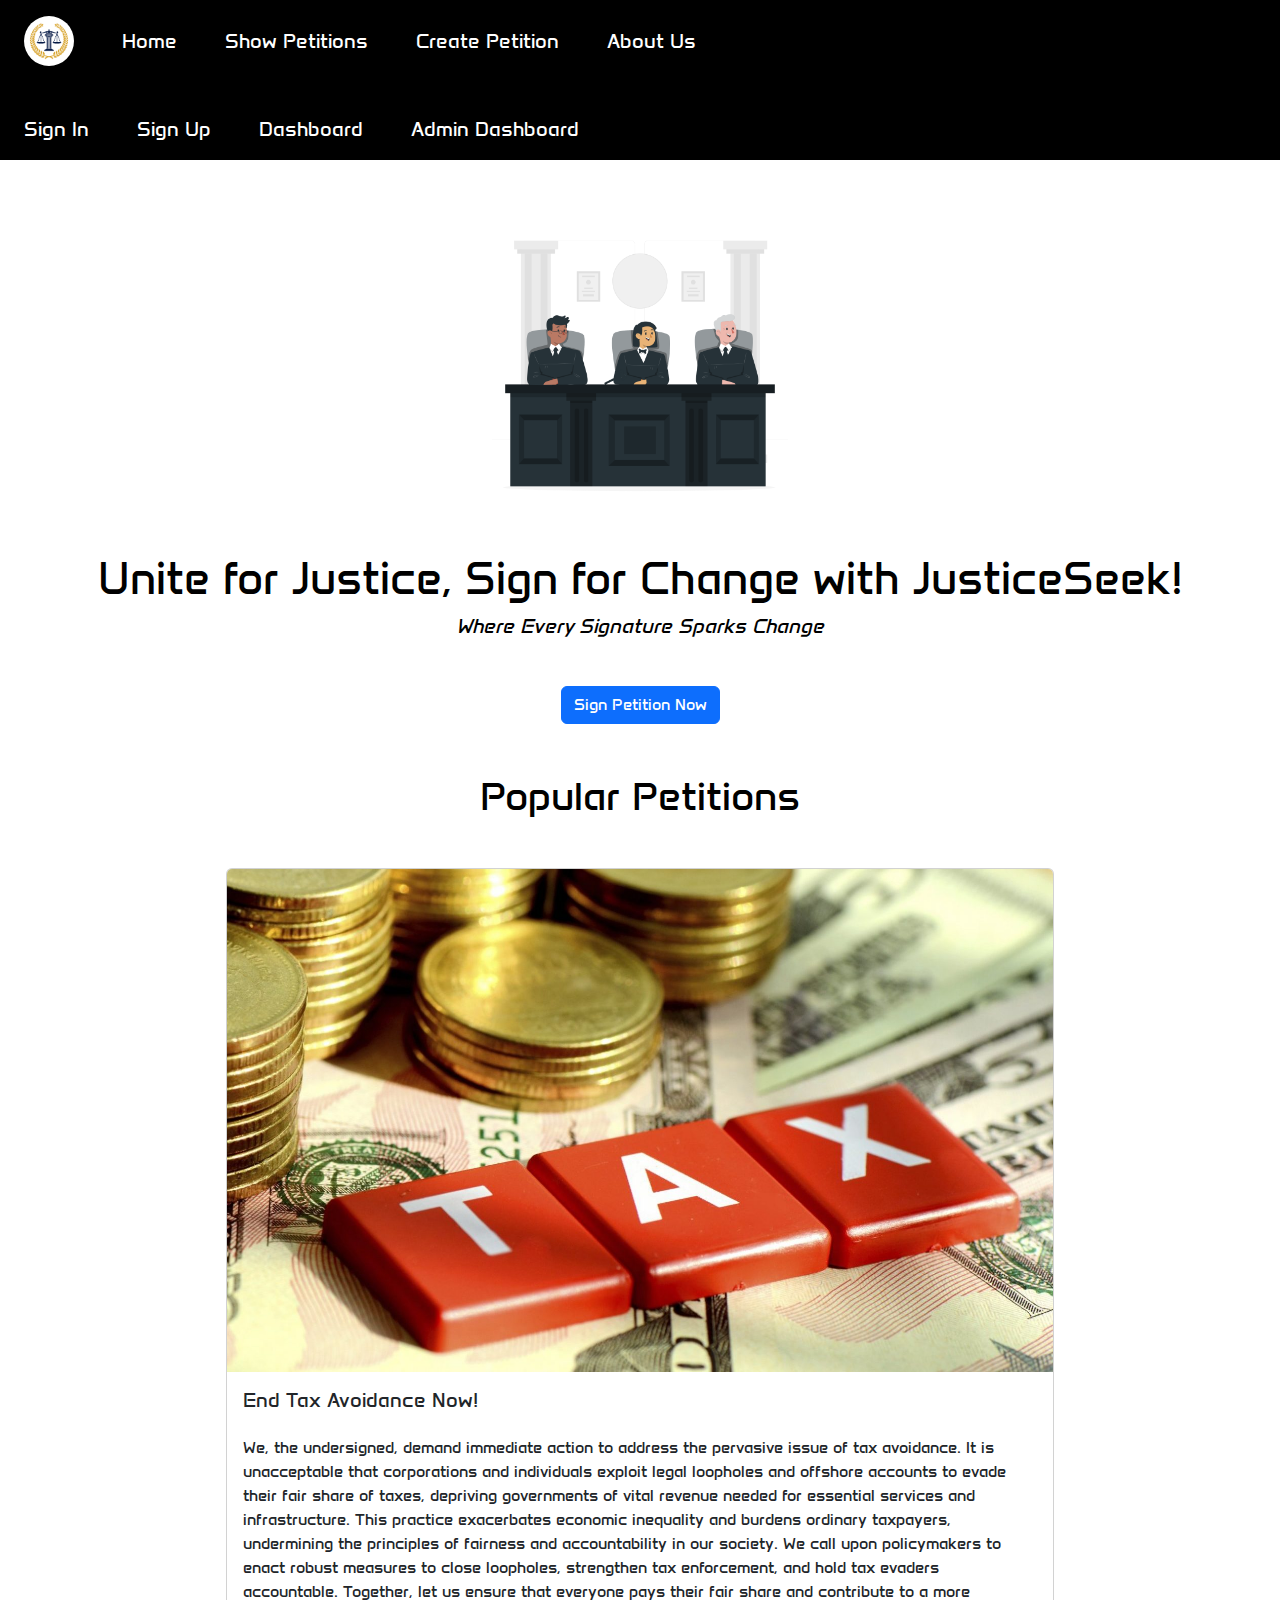
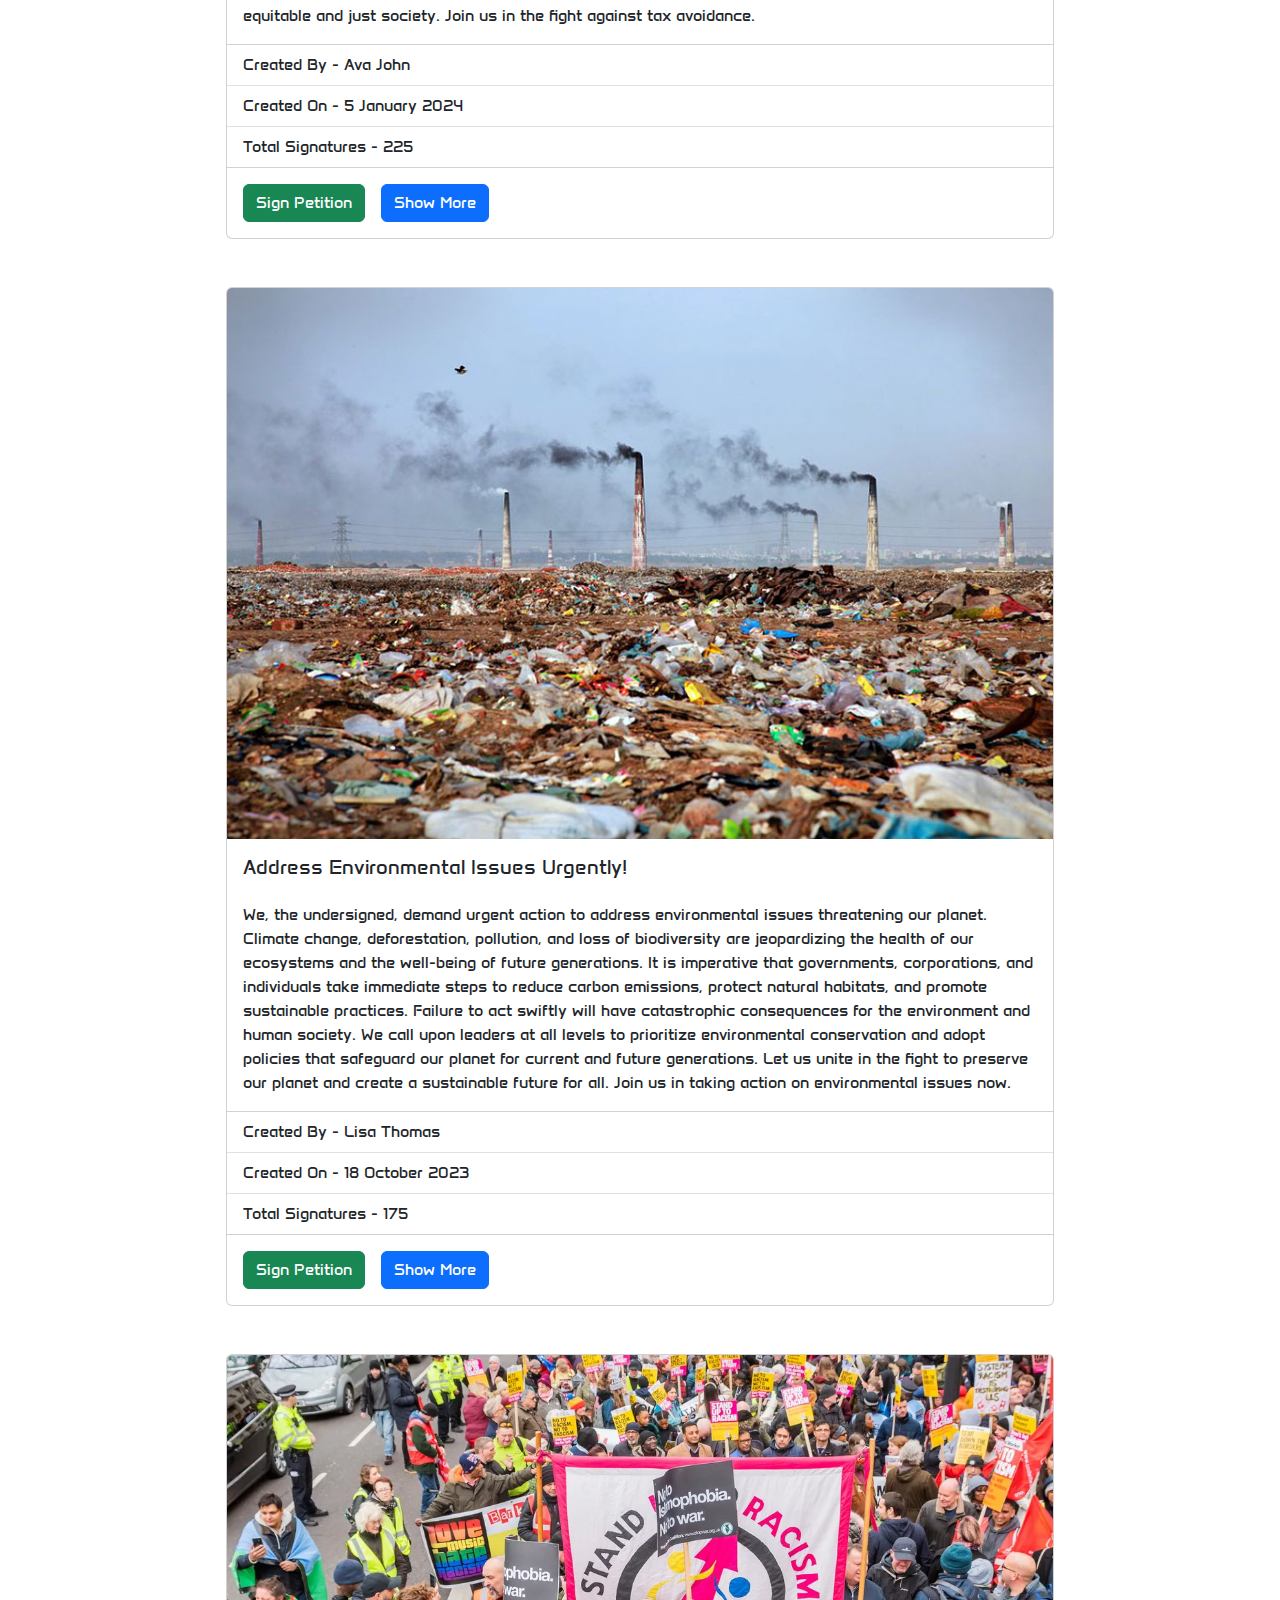
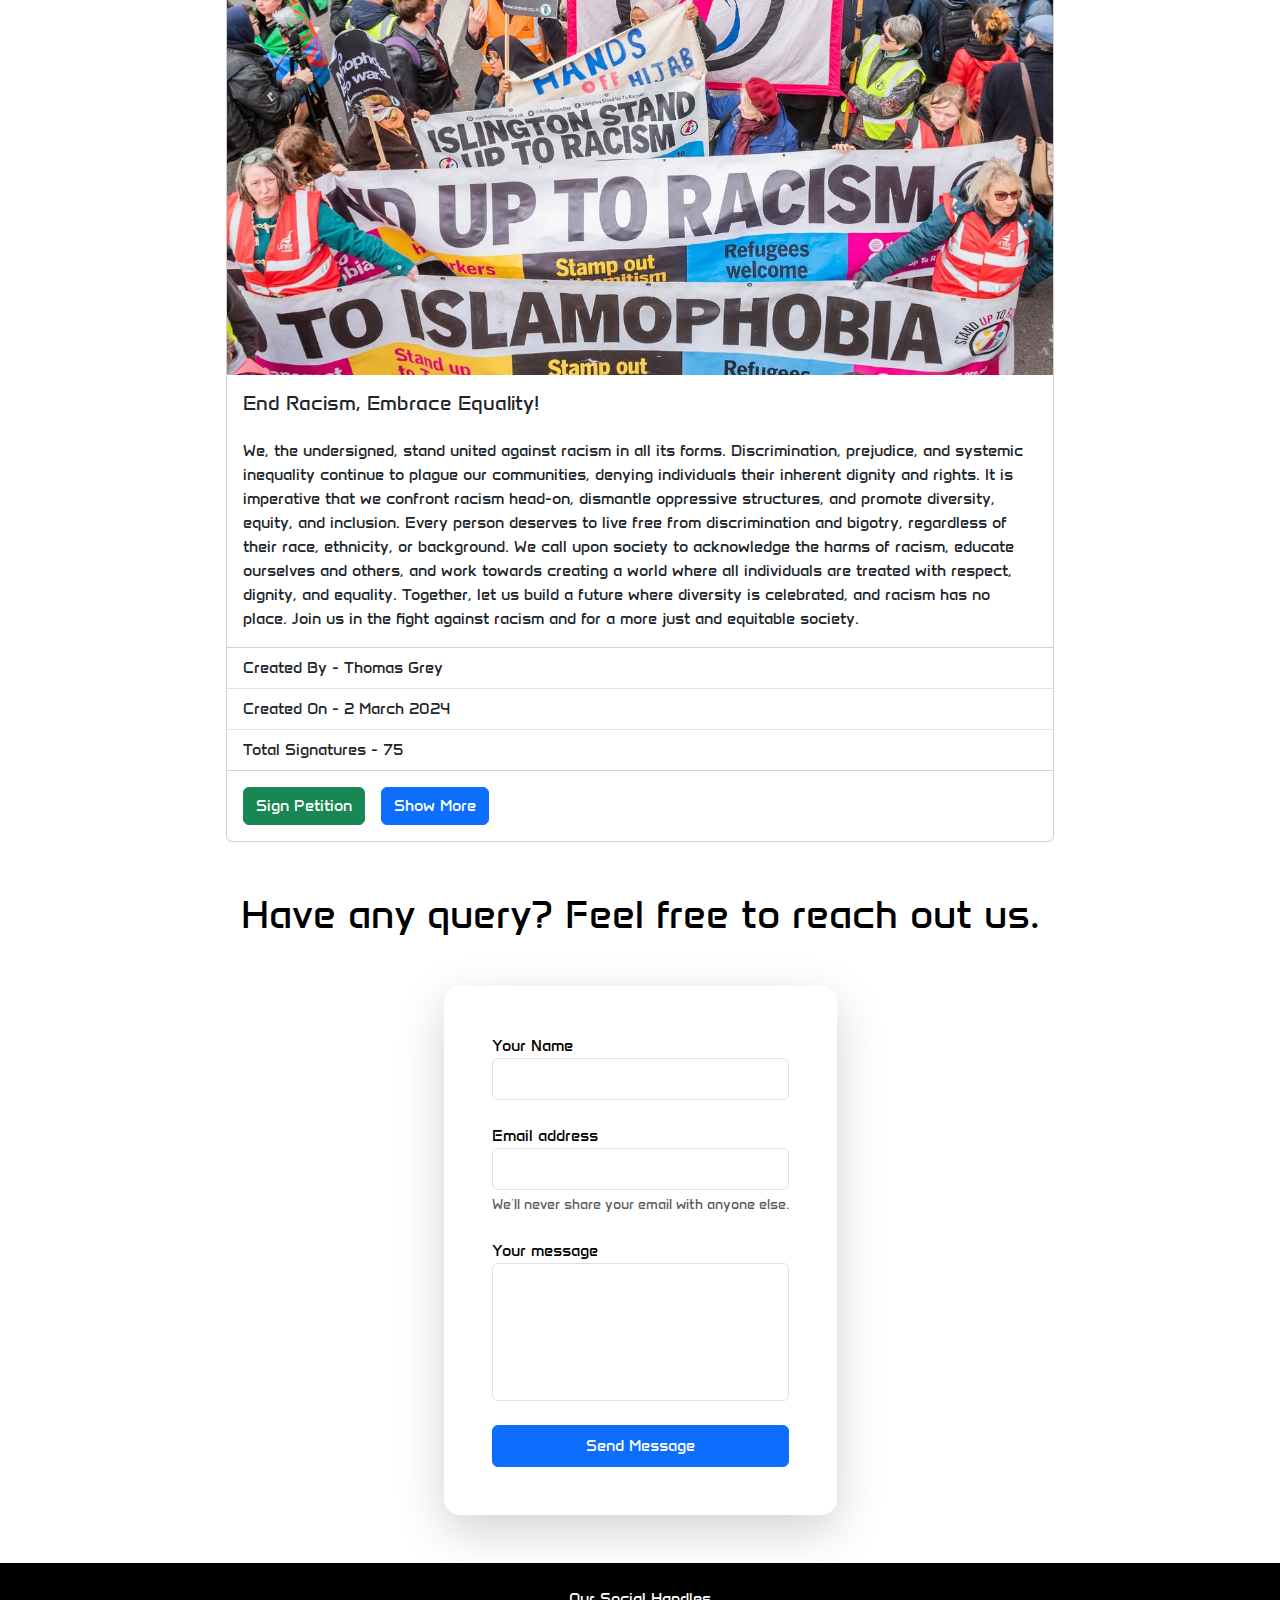
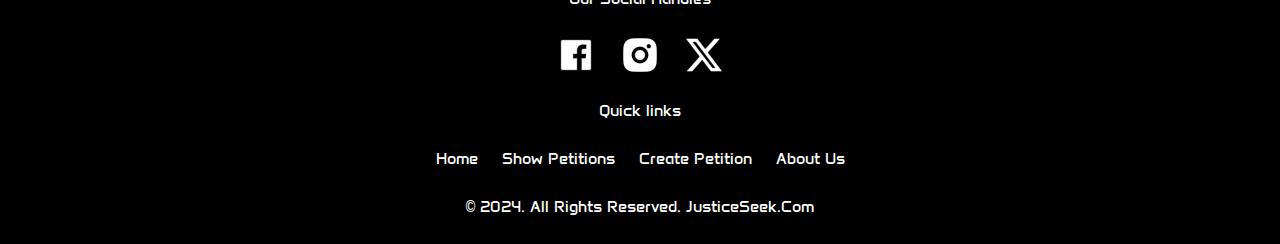
==== index.html @ a6297d28 "initial commit" ====
<!DOCTYPE html>
<html lang="en">
  <head>
    <meta charset="utf-8" />
    <meta name="viewport" content="width=device-width, initial-scale=1" />
    <link rel="shortcut icon" href="./favicon.ico" type="image/x-icon" />
    <title>
      JusticeSeek - Empowering Voices, Seeking Justice | JusticeSeek.Com
    </title>
    <link
      href="https://cdn.jsdelivr.net/npm/bootstrap@5.3.3/dist/css/bootstrap.min.css"
      rel="stylesheet"
      integrity="sha384-QWTKZyjpPEjISv5WaRU9OFeRpok6YctnYmDr5pNlyT2bRjXh0JMhjY6hW+ALEwIH"
      crossorigin="anonymous"
    />
    <link rel="stylesheet" href="style.css" />
  </head>
  <body>
    <div class="main-ctn d-flex align-items-center flex-column">
      <!-- navbar-start -->
      <div class="w-100 bg-black text-white position-relative">
        <div class="nav-content-ctn px-4 py-3 mx-auto">
          <nav
            class="d-flex align-items-center justify-content-between fs-5 flex-wrap gap-5"
          >
            <div class="d-flex align-items-center justify-content-center gap-5">
              <img src="./assets/images/logo.png" alt="logo" class="logo p-1" />
              <ul
                class="align-items-center justify-content-center gap-5 list-unstyled d-none d-md-flex d-lg-flex"
              >
                <li>
                  <a href="./index.html" class="text-decoration-none text-white"
                    >Home</a
                  >
                </li>
                <li>
                  <a
                    href="./petitions.html"
                    class="text-decoration-none text-white"
                    >Show Petitions</a
                  >
                </li>
                <li class="create-petition">
                  <a
                    href="./create-petition.html"
                    class="text-decoration-none text-white"
                    >Create Petition</a
                  >
                </li>
                <li>
                  <a
                    href="./about-us.html"
                    class="text-decoration-none text-white"
                    >About Us</a
                  >
                </li>
              </ul>
            </div>
            <ul
              class="align-items-center justify-content-center gap-5 list-unstyled d-none d-md-flex d-lg-flex"
            >
              <li class="sign-in">
                <a href="/sign-in.html" class="text-decoration-none text-white"
                  >Sign In</a
                >
              </li>
              <li class="sign-up">
                <a href="/sign-up.html" class="text-decoration-none text-white"
                  >Sign Up</a
                >
              </li>
              <li class="dashboard">
                <a
                  href="/dashboard.html"
                  class="text-decoration-none text-white"
                  >Dashboard</a
                >
              </li>
              <li class="admin-dashboard">
                <a
                  href="/admin-dashboard.html"
                  class="text-decoration-none text-white"
                  >Admin Dashboard</a
                >
              </li>
            </ul>
            <label for="res-nav-trigger" class="d-flex d-md-none d-lg-none">
              <img
                src="./assets/images/menu-icon.png"
                alt="menu-icon"
                class="menu-icon"
              />
            </label>
          </nav>
        </div>
        <input type="checkbox" id="res-nav-trigger" class="d-none" />
        <div
          class="p-4 bg-white position-absolute top-0 end-0 shadow position-relative res-nav"
        >
          <label for="res-nav-trigger">
            <img
              src="./assets/images/close-btn-icon.png"
              alt="close-btn-icon"
              class="menu-close-icon"
            />
          </label>
          <ul
            class="align-items-start justify-content-center flex-column gap-4 list-unstyled d-flex"
          >
            <li>
              <a href="./index.html" class="text-decoration-none text-black"
                >Home</a
              >
            </li>
            <li>
              <a href="./petitions.html" class="text-decoration-none text-black"
                >Show Petitions</a
              >
            </li>
            <li class="create-petition">
              <a
                href="./create-petition.html"
                class="text-decoration-none text-black"
                >Create Petition</a
              >
            </li>
            <li>
              <a href="./about-us.html" class="text-decoration-none text-black"
                >About Us</a
              >
            </li>
            <li class="sign-in">
              <a href="/sign-in.html" class="text-decoration-none text-black"
                >Sign In</a
              >
            </li>
            <li class="sign-up">
              <a href="/sign-up.html" class="text-decoration-none text-black"
                >Sign Up</a
              >
            </li>
            <li class="dashboard">
              <a href="/dashboard.html" class="text-decoration-none text-black"
                >Dashboard</a
              >
            </li>
            <li class="admin-dashboard">
              <a
                href="/admin-dashboard.html"
                class="text-decoration-none text-black"
                >Admin Dashboard</a
              >
            </li>
          </ul>
        </div>
      </div>
      <!-- navbar-end -->

      <!-- content-start -->
      <div class="w-100 text-black">
        <div
          class="content-ctn d-flex align-items-center flex-column justify-content-start mx-auto gap-5 p-3 py-5 p-md-5 p-lg-5"
        >
          <img
            src="./assets/images/court.png"
            alt="hammer-img"
            class="w-25 landing-page-img"
          />
          <div>
            <h1 class="heading">
              Unite for Justice, Sign for Change with JusticeSeek!
            </h1>
            <h2 class="fst-italic fs-5 mt-2 text-center">
              Where Every Signature Sparks Change
            </h2>
          </div>
          <a href="./petitions.html" class="btn btn-primary"
            >Sign Petition Now</a
          >
          <h1>Popular Petitions</h1>
          <div
            class="w-100 d-flex flex-column justify-content-center align-items-center gap-5"
          >
            <div class="card petition-card" style="width: 70%">
              <img
                src="./assets/images/tax.jpg"
                class="card-img-top"
                alt="..."
              />
              <div class="card-body">
                <h5 class="card-title">End Tax Avoidance Now!</h5>
                <br />
                <p class="card-text">
                  We, the undersigned, demand immediate action to address the
                  pervasive issue of tax avoidance. It is unacceptable that
                  corporations and individuals exploit legal loopholes and
                  offshore accounts to evade their fair share of taxes,
                  depriving governments of vital revenue needed for essential
                  services and infrastructure. This practice exacerbates
                  economic inequality and burdens ordinary taxpayers,
                  undermining the principles of fairness and accountability in
                  our society. We call upon policymakers to enact robust
                  measures to close loopholes, strengthen tax enforcement, and
                  hold tax evaders accountable. Together, let us ensure that
                  everyone pays their fair share and contribute to a more
                  equitable and just society. Join us in the fight against tax
                  avoidance.
                </p>
              </div>
              <ul class="list-group list-group-flush">
                <li class="list-group-item">Created By - Ava John</li>
                <li class="list-group-item">Created On - 5 January 2024</li>
                <li class="list-group-item">Total Signatures - 225</li>
              </ul>
              <div class="card-body d-flex gap-2 flex-wrap">
                <a href="/petitions.html" class="btn btn-success me-2"
                  >Sign Petition</a
                >
                <a href="/petitions.html" class="btn btn-primary">Show More</a>
              </div>
            </div>
            <div class="card petition-card" style="width: 70%">
              <img
                src="./assets/images/environment.jpg"
                class="card-img-top"
                alt="..."
              />
              <div class="card-body">
                <h5 class="card-title">
                  Address Environmental Issues Urgently!
                </h5>
                <br />
                <p class="card-text">
                  We, the undersigned, demand urgent action to address
                  environmental issues threatening our planet. Climate change,
                  deforestation, pollution, and loss of biodiversity are
                  jeopardizing the health of our ecosystems and the well-being
                  of future generations. It is imperative that governments,
                  corporations, and individuals take immediate steps to reduce
                  carbon emissions, protect natural habitats, and promote
                  sustainable practices. Failure to act swiftly will have
                  catastrophic consequences for the environment and human
                  society. We call upon leaders at all levels to prioritize
                  environmental conservation and adopt policies that safeguard
                  our planet for current and future generations. Let us unite in
                  the fight to preserve our planet and create a sustainable
                  future for all. Join us in taking action on environmental
                  issues now.
                </p>
              </div>
              <ul class="list-group list-group-flush">
                <li class="list-group-item">Created By - Lisa Thomas</li>
                <li class="list-group-item">Created On - 18 October 2023</li>
                <li class="list-group-item">Total Signatures - 175</li>
              </ul>
              <div class="card-body d-flex gap-2 flex-wrap">
                <a href="/petitions.html" class="btn btn-success me-2"
                  >Sign Petition</a
                >
                <a href="/petitions.html" class="btn btn-primary">Show More</a>
              </div>
            </div>
            <div class="card petition-card" style="width: 70%">
              <img
                src="./assets/images/racism.webp"
                class="card-img-top"
                alt="..."
              />
              <div class="card-body">
                <h5 class="card-title">End Racism, Embrace Equality!</h5>
                <br />
                <p class="card-text">
                  We, the undersigned, stand united against racism in all its
                  forms. Discrimination, prejudice, and systemic inequality
                  continue to plague our communities, denying individuals their
                  inherent dignity and rights. It is imperative that we confront
                  racism head-on, dismantle oppressive structures, and promote
                  diversity, equity, and inclusion. Every person deserves to
                  live free from discrimination and bigotry, regardless of their
                  race, ethnicity, or background. We call upon society to
                  acknowledge the harms of racism, educate ourselves and others,
                  and work towards creating a world where all individuals are
                  treated with respect, dignity, and equality. Together, let us
                  build a future where diversity is celebrated, and racism has
                  no place. Join us in the fight against racism and for a more
                  just and equitable society.
                </p>
              </div>
              <ul class="list-group list-group-flush">
                <li class="list-group-item">Created By - Thomas Grey</li>
                <li class="list-group-item">Created On - 2 March 2024</li>
                <li class="list-group-item">Total Signatures - 75</li>
              </ul>
              <div class="card-body d-flex gap-2 flex-wrap">
                <a href="/petitions.html" class="btn btn-success me-2"
                  >Sign Petition</a
                >
                <a href="/petitions.html" class="btn btn-primary">Show More</a>
              </div>
            </div>
          </div>
          <div class="d-flex align-items-start justify-content-center mx-auto">
            <div
              class="d-flex flex-column gap-5 align-items-center justify-content-center"
            >
              <h1 class="text-center">
                Have any query? Feel free to reach out us.
              </h1>
              <form
                class="d-flex flex-column gap-4 shadow-lg p-5 px-4 px-md-5 px-lg-5 rounded-4"
              >
                <div>
                  <label for="exampleInputEmail1" class="form-label"
                    >Your Name</label
                  >
                  <input
                    type="text"
                    class="form-control p-2"
                    name="fullname"
                    id="exampleInputEmail1"
                    aria-describedby="emailHelp"
                  />
                </div>
                <div>
                  <label for="exampleInputEmail1" class="form-label"
                    >Email address</label
                  >
                  <input
                    type="email"
                    class="form-control p-2"
                    id="exampleInputEmail1"
                    name="email"
                    aria-describedby="emailHelp"
                  />
                  <div id="emailHelp" class="form-text">
                    We'll never share your email with anyone else.
                  </div>
                </div>
                <div>
                  <label for="exampleInputEmail1" class="form-label"
                    >Your message</label
                  >
                  <textarea
                    class="form-control query-textarea p-2"
                    rows="5"
                  ></textarea>
                </div>
                <button type="submit" class="btn btn-primary p-2">
                  Send Message
                </button>
              </form>
            </div>
          </div>
        </div>
      </div>
      <!-- content-end -->

      <!-- footer-start -->
      <div class="w-100 bg-black text-white">
        <div class="footer-content-ctn px-4 py-4 mx-auto">
          <footer
            class="d-flex align-items-center justify-content-center flex-column gap-4 fs-6"
          >
            <p class="text-center">Our Social Handles</p>
            <div class="d-flex align-items-center justify-content-center gap-4">
              <img
                src="./assets/images/facebook-icon.png"
                alt="facebook-icon"
                class="social-icon"
              />
              <img
                src="./assets/images/instagram-icon.png"
                alt="instagram-icon"
                class="social-icon"
              />
              <img
                src="./assets/images/x-icon.png"
                alt="x-icon"
                class="social-icon"
              />
            </div>
            <p>Quick links</p>
            <ul
              class="align-items-center justify-content-center gap-4 list-unstyled d-flex flex-wrap flex-column flex-md-row flex-lg-row"
            >
              <li>
                <a href="./index.html" class="text-decoration-none text-white"
                  >Home</a
                >
              </li>
              <li>
                <a
                  href="./petitions.html"
                  class="text-decoration-none text-white"
                  >Show Petitions</a
                >
              </li>
              <li class="create-petition">
                <a
                  href="./create-petition.html"
                  class="text-decoration-none text-white"
                  >Create Petition</a
                >
              </li>
              <li>
                <a
                  href="./about-us.html"
                  class="text-decoration-none text-white"
                  >About Us</a
                >
              </li>
            </ul>
            <p class="fs-6 text-center">
              <span class="font-monospace">&copy;</span> 2024. All Rights
              Reserved. JusticeSeek.Com
            </p>
          </footer>
        </div>
      </div>
      <!-- footer-end -->
    </div>
    <script
      src="https://cdn.jsdelivr.net/npm/bootstrap@5.3.3/dist/js/bootstrap.bundle.min.js"
      integrity="sha384-YvpcrYf0tY3lHB60NNkmXc5s9fDVZLESaAA55NDzOxhy9GkcIdslK1eN7N6jIeHz"
      crossorigin="anonymous"
    ></script>
    <script
      src="https://cdnjs.cloudflare.com/ajax/libs/jquery/3.7.1/jquery.min.js"
      integrity="sha512-v2CJ7UaYy4JwqLDIrZUI/4hqeoQieOmAZNXBeQyjo21dadnwR+8ZaIJVT8EE2iyI61OV8e6M8PP2/4hpQINQ/g=="
      crossorigin="anonymous"
      referrerpolicy="no-referrer"
    ></script>
    <script src="./jquery.js"></script>
  </body>
</html>
---- style.css ----
@font-face {
  font-family: "Anta-Regular";
  src: url("./assets/fonts/Anta-Regular.ttf");
}

.d-border {
  border: 2px solid red;
}

*::-webkit-scrollbar {
  width: 6px;
}

*::-webkit-scrollbar-track {
  background: #f1f1f1;
}

*::-webkit-scrollbar-thumb {
  background: black;
}

* {
  margin-bottom: 0px !important;
  box-sizing: border-box;
  font-family: "Anta-Regular";
}

html,
body {
  width: 100%;
  height: 100%;
}

.main-ctn {
  width: 100%;
}

/* navbar-start */

.nav-content-ctn {
  width: 100%;
  max-width: 1460px;
}

.logo {
  width: 50px;
  background-color: white;
  border-radius: 50%;
}

.menu-icon {
  width: 50px;
}

.menu-close-icon {
  width: 25px;
  position: absolute;
  top: 10px;
  right: 10px;
}

.res-nav {
  display: none;
}

#res-nav-trigger:checked + .res-nav {
  display: flex;
}

li {
  cursor: pointer;
  position: relative;
}

li::after {
  content: "";
  height: 8px;
  width: 8px;
  position: absolute;
  top: 125%;
  left: 50%;
  transform: translate(-50%, -50%);
  border-radius: 50%;
  background-color: yellow;
  display: none;
  transition: all 0.2s linear;
}

li:hover::after {
  display: unset;
  transition: all 0.2s linear;
}

/* navbar-end */

/* content-start */

.content-ctn {
  width: 100%;
  max-width: 1460px;
  min-height: 100vh;
}

.about-us-list > li::after {
  display: none !important;
}

.petition-card > ul > li::after {
  display: none !important;
}

.query-textarea {
  resize: none;
}

.heading {
  font-size: 45px;
  color: black;
  text-align: center;
}

/* content-end */

/* footer-start */

.footer-content-ctn {
  width: 100%;
  max-width: 1460px;
}

.social-icon {
  width: 40px;
}

/* footer-end */

@media screen and (max-width: 768px) {
  .create-petition-form {
    width: 95% !important;
  }
  .landing-page-img {
    width: 80% !important;
  }
  .petition-card {
    width: 85% !important;
  }
}

/* .heading-5 {
  font-size: 75px;
  color: transparent;
  -webkit-text-stroke: 2px black;
  background-color: transparent;
  padding: 10px;
}*/
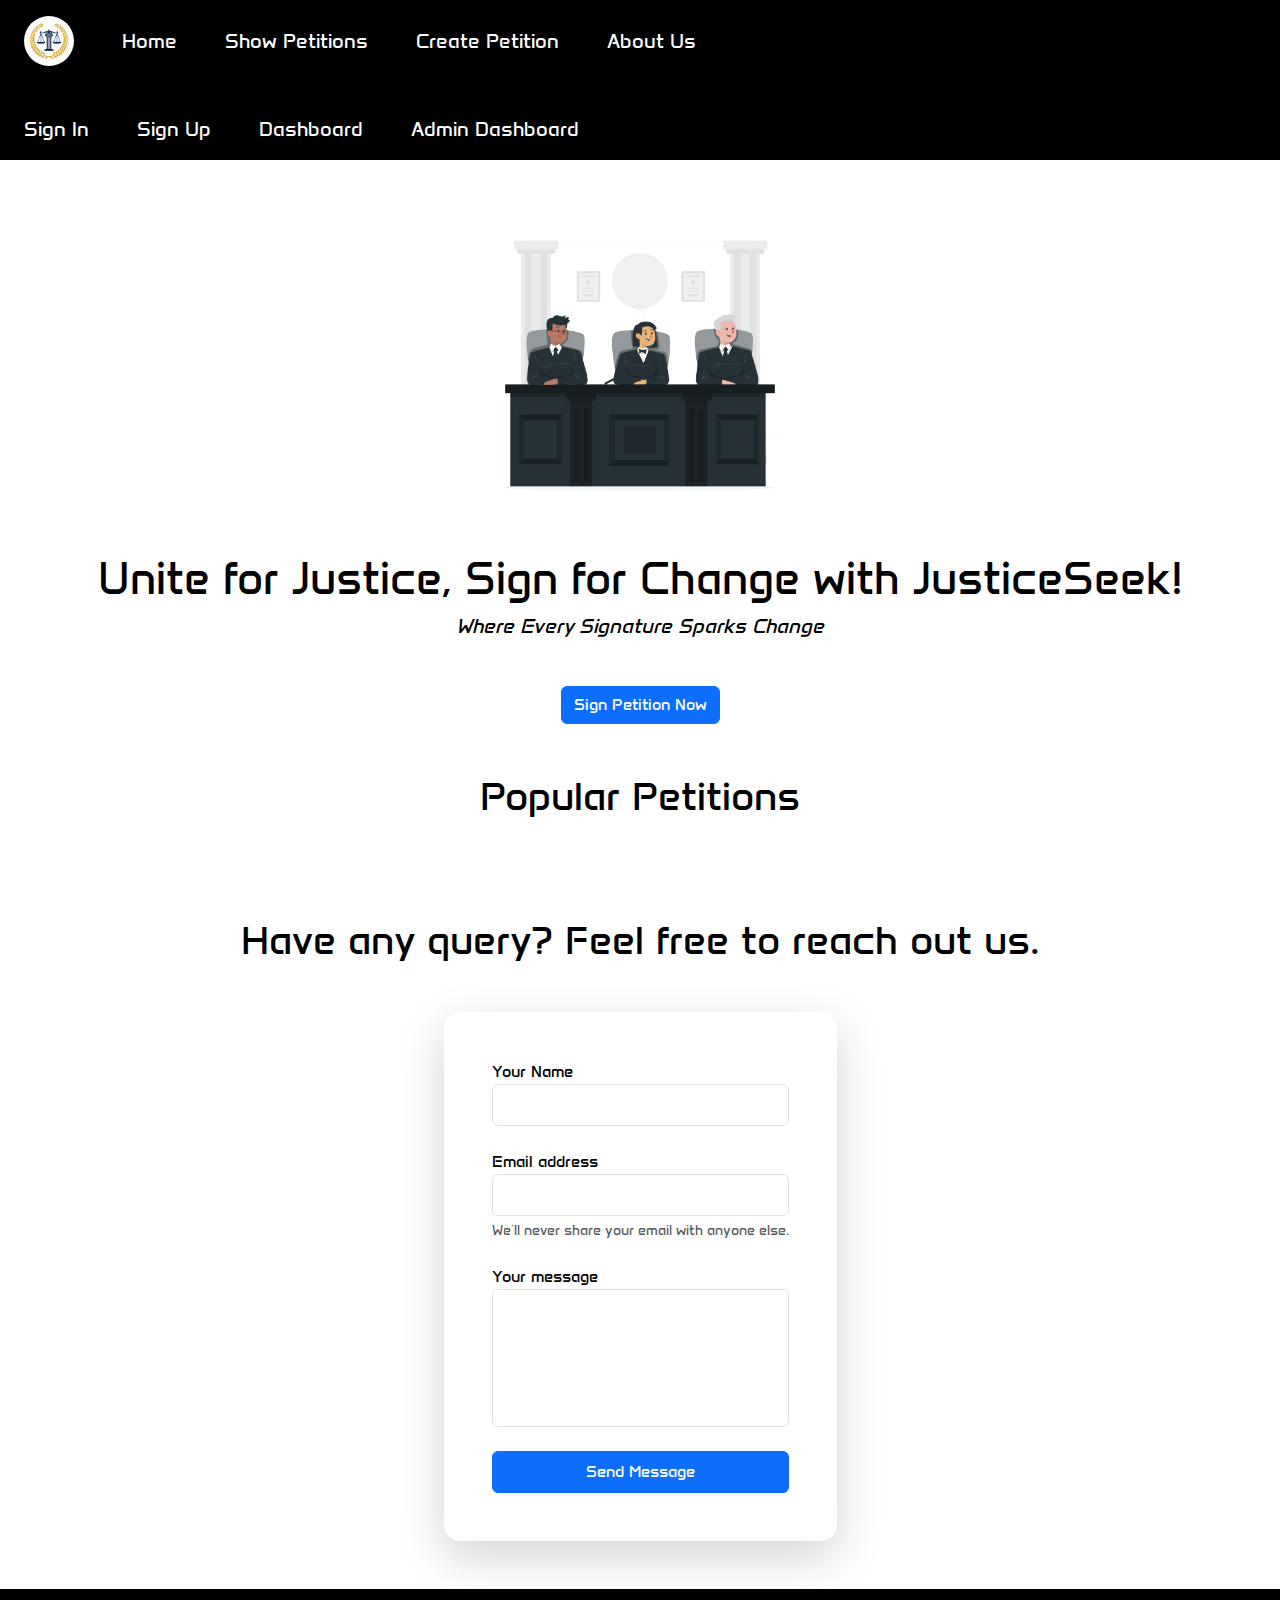
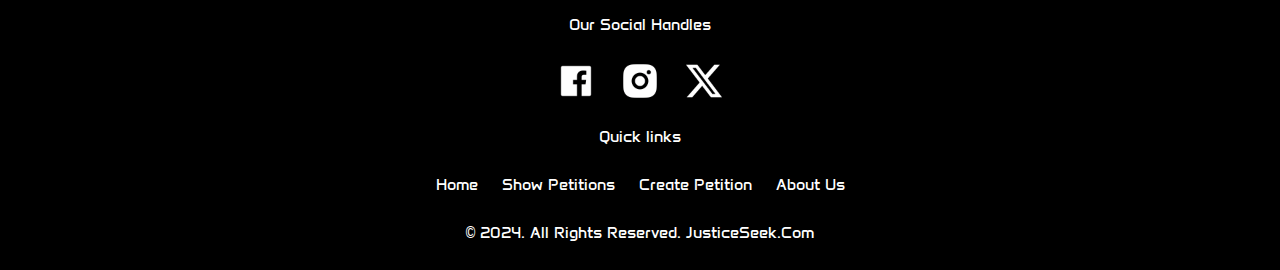
==== commit b35d9a8c: "update" ====
--- a/index.html
+++ b/index.html
@@ -179,126 +179,8 @@
           >
           <h1>Popular Petitions</h1>
           <div
-            class="w-100 d-flex flex-column justify-content-center align-items-center gap-5"
-          >
-            <div class="card petition-card" style="width: 70%">
-              <img
-                src="./assets/images/tax.jpg"
-                class="card-img-top"
-                alt="..."
-              />
-              <div class="card-body">
-                <h5 class="card-title">End Tax Avoidance Now!</h5>
-                <br />
-                <p class="card-text">
-                  We, the undersigned, demand immediate action to address the
-                  pervasive issue of tax avoidance. It is unacceptable that
-                  corporations and individuals exploit legal loopholes and
-                  offshore accounts to evade their fair share of taxes,
-                  depriving governments of vital revenue needed for essential
-                  services and infrastructure. This practice exacerbates
-                  economic inequality and burdens ordinary taxpayers,
-                  undermining the principles of fairness and accountability in
-                  our society. We call upon policymakers to enact robust
-                  measures to close loopholes, strengthen tax enforcement, and
-                  hold tax evaders accountable. Together, let us ensure that
-                  everyone pays their fair share and contribute to a more
-                  equitable and just society. Join us in the fight against tax
-                  avoidance.
-                </p>
-              </div>
-              <ul class="list-group list-group-flush">
-                <li class="list-group-item">Created By - Ava John</li>
-                <li class="list-group-item">Created On - 5 January 2024</li>
-                <li class="list-group-item">Total Signatures - 225</li>
-              </ul>
-              <div class="card-body d-flex gap-2 flex-wrap">
-                <a href="/petitions.html" class="btn btn-success me-2"
-                  >Sign Petition</a
-                >
-                <a href="/petitions.html" class="btn btn-primary">Show More</a>
-              </div>
-            </div>
-            <div class="card petition-card" style="width: 70%">
-              <img
-                src="./assets/images/environment.jpg"
-                class="card-img-top"
-                alt="..."
-              />
-              <div class="card-body">
-                <h5 class="card-title">
-                  Address Environmental Issues Urgently!
-                </h5>
-                <br />
-                <p class="card-text">
-                  We, the undersigned, demand urgent action to address
-                  environmental issues threatening our planet. Climate change,
-                  deforestation, pollution, and loss of biodiversity are
-                  jeopardizing the health of our ecosystems and the well-being
-                  of future generations. It is imperative that governments,
-                  corporations, and individuals take immediate steps to reduce
-                  carbon emissions, protect natural habitats, and promote
-                  sustainable practices. Failure to act swiftly will have
-                  catastrophic consequences for the environment and human
-                  society. We call upon leaders at all levels to prioritize
-                  environmental conservation and adopt policies that safeguard
-                  our planet for current and future generations. Let us unite in
-                  the fight to preserve our planet and create a sustainable
-                  future for all. Join us in taking action on environmental
-                  issues now.
-                </p>
-              </div>
-              <ul class="list-group list-group-flush">
-                <li class="list-group-item">Created By - Lisa Thomas</li>
-                <li class="list-group-item">Created On - 18 October 2023</li>
-                <li class="list-group-item">Total Signatures - 175</li>
-              </ul>
-              <div class="card-body d-flex gap-2 flex-wrap">
-                <a href="/petitions.html" class="btn btn-success me-2"
-                  >Sign Petition</a
-                >
-                <a href="/petitions.html" class="btn btn-primary">Show More</a>
-              </div>
-            </div>
-            <div class="card petition-card" style="width: 70%">
-              <img
-                src="./assets/images/racism.webp"
-                class="card-img-top"
-                alt="..."
-              />
-              <div class="card-body">
-                <h5 class="card-title">End Racism, Embrace Equality!</h5>
-                <br />
-                <p class="card-text">
-                  We, the undersigned, stand united against racism in all its
-                  forms. Discrimination, prejudice, and systemic inequality
-                  continue to plague our communities, denying individuals their
-                  inherent dignity and rights. It is imperative that we confront
-                  racism head-on, dismantle oppressive structures, and promote
-                  diversity, equity, and inclusion. Every person deserves to
-                  live free from discrimination and bigotry, regardless of their
-                  race, ethnicity, or background. We call upon society to
-                  acknowledge the harms of racism, educate ourselves and others,
-                  and work towards creating a world where all individuals are
-                  treated with respect, dignity, and equality. Together, let us
-                  build a future where diversity is celebrated, and racism has
-                  no place. Join us in the fight against racism and for a more
-                  just and equitable society.
-                </p>
-              </div>
-              <ul class="list-group list-group-flush">
-                <li class="list-group-item">Created By - Thomas Grey</li>
-                <li class="list-group-item">Created On - 2 March 2024</li>
-                <li class="list-group-item">Total Signatures - 75</li>
-              </ul>
-              <div class="card-body d-flex gap-2 flex-wrap">
-                <a href="/petitions.html" class="btn btn-success me-2"
-                  >Sign Petition</a
-                >
-                <a href="/petitions.html" class="btn btn-primary">Show More</a>
-              </div>
-            </div>
-          </div>
+            class="w-100 d-flex flex-column justify-content-center align-items-center gap-5 petitions-ctn"
+          ></div>
           <div class="d-flex align-items-start justify-content-center mx-auto">
             <div
               class="d-flex flex-column gap-5 align-items-center justify-content-center"
@@ -431,5 +313,8 @@
       referrerpolicy="no-referrer"
     ></script>
     <script src="./jquery.js"></script>
+    <script>
+      petitionPage();
+    </script>
   </body>
 </html>
--- a/style.css
+++ b/style.css
@@ -61,6 +61,7 @@
 
 .res-nav {
   display: none;
+  z-index: 100000;
 }
 
 #res-nav-trigger:checked + .res-nav {
@@ -99,6 +100,7 @@
   width: 100%;
   max-width: 1460px;
   min-height: 100vh;
+  text-align: justify;
 }
 
 .about-us-list > li::after {
@@ -142,14 +144,6 @@
     width: 80% !important;
   }
   .petition-card {
-    width: 85% !important;
+    width: 90% !important;
   }
 }
-
-/* .heading-5 {
-  font-size: 75px;
-  color: transparent;
-  -webkit-text-stroke: 2px black;
-  background-color: transparent;
-  padding: 10px;
-}*/
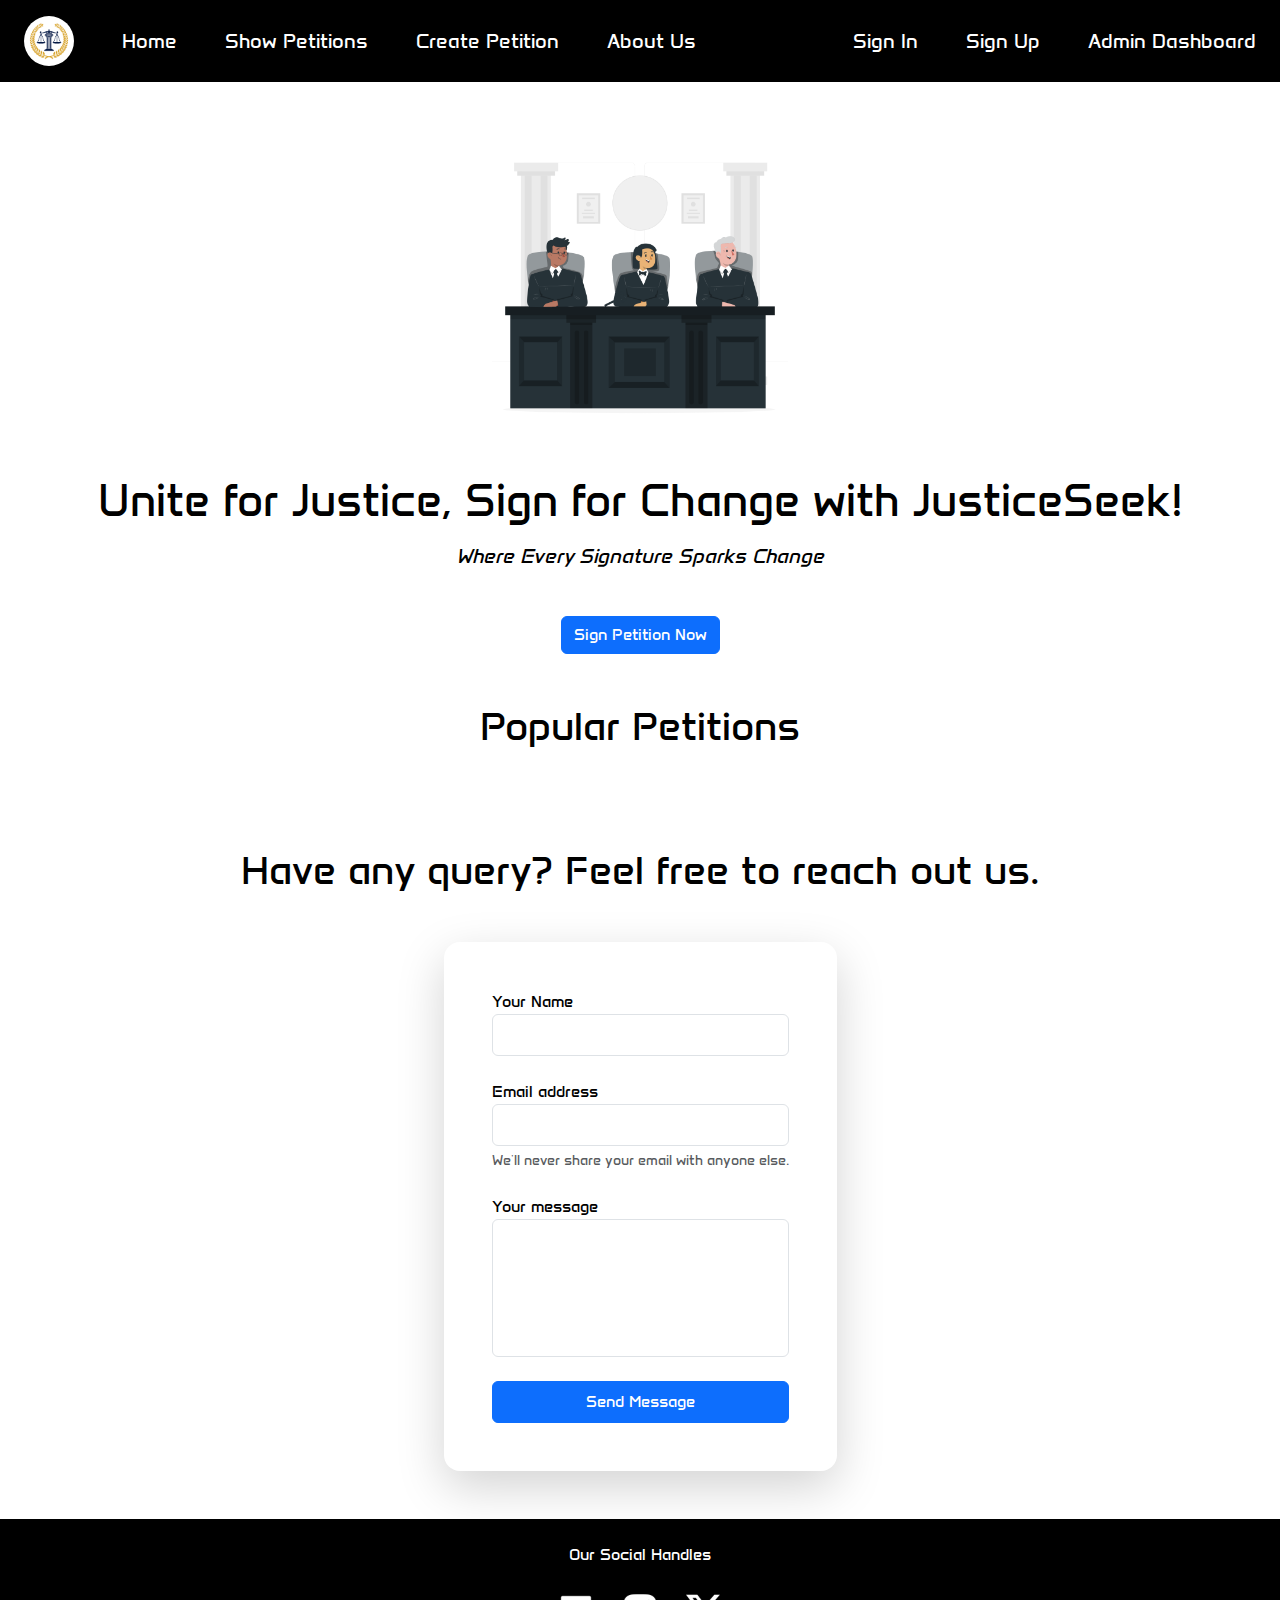
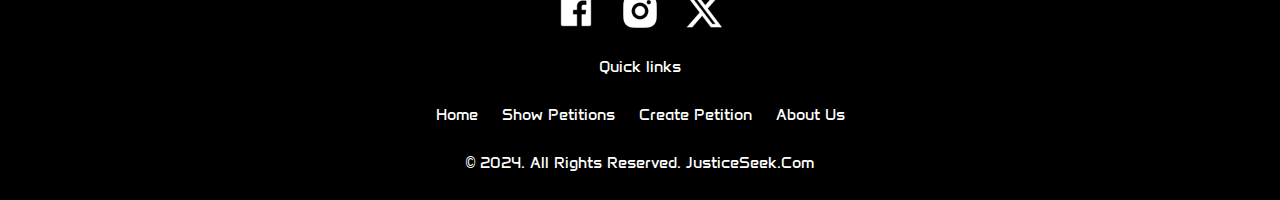
==== commit 0102afb3: "initial commit" ====
--- a/index.html
+++ b/index.html
@@ -69,13 +69,6 @@
                   >Sign Up</a
                 >
               </li>
-              <li class="dashboard">
-                <a
-                  href="/dashboard.html"
-                  class="text-decoration-none text-white"
-                  >Dashboard</a
-                >
-              </li>
               <li class="admin-dashboard">
                 <a
                   href="/admin-dashboard.html"
@@ -139,11 +132,6 @@
                 >Sign Up</a
               >
             </li>
-            <li class="dashboard">
-              <a href="/dashboard.html" class="text-decoration-none text-black"
-                >Dashboard</a
-              >
-            </li>
             <li class="admin-dashboard">
               <a
                 href="/admin-dashboard.html"
@@ -170,7 +158,7 @@
             <h1 class="heading">
               Unite for Justice, Sign for Change with JusticeSeek!
             </h1>
-            <h2 class="fst-italic fs-5 mt-2 text-center">
+            <h2 class="fst-italic fs-5 mt-3 text-center">
               Where Every Signature Sparks Change
             </h2>
           </div>
--- a/style.css
+++ b/style.css
@@ -121,6 +121,13 @@
   text-align: center;
 }
 
+.share-icon {
+  width: 30px;
+  background-color: black;
+  border-radius: 50%;
+  padding: 5px;
+}
+
 /* content-end */
 
 /* footer-start */
